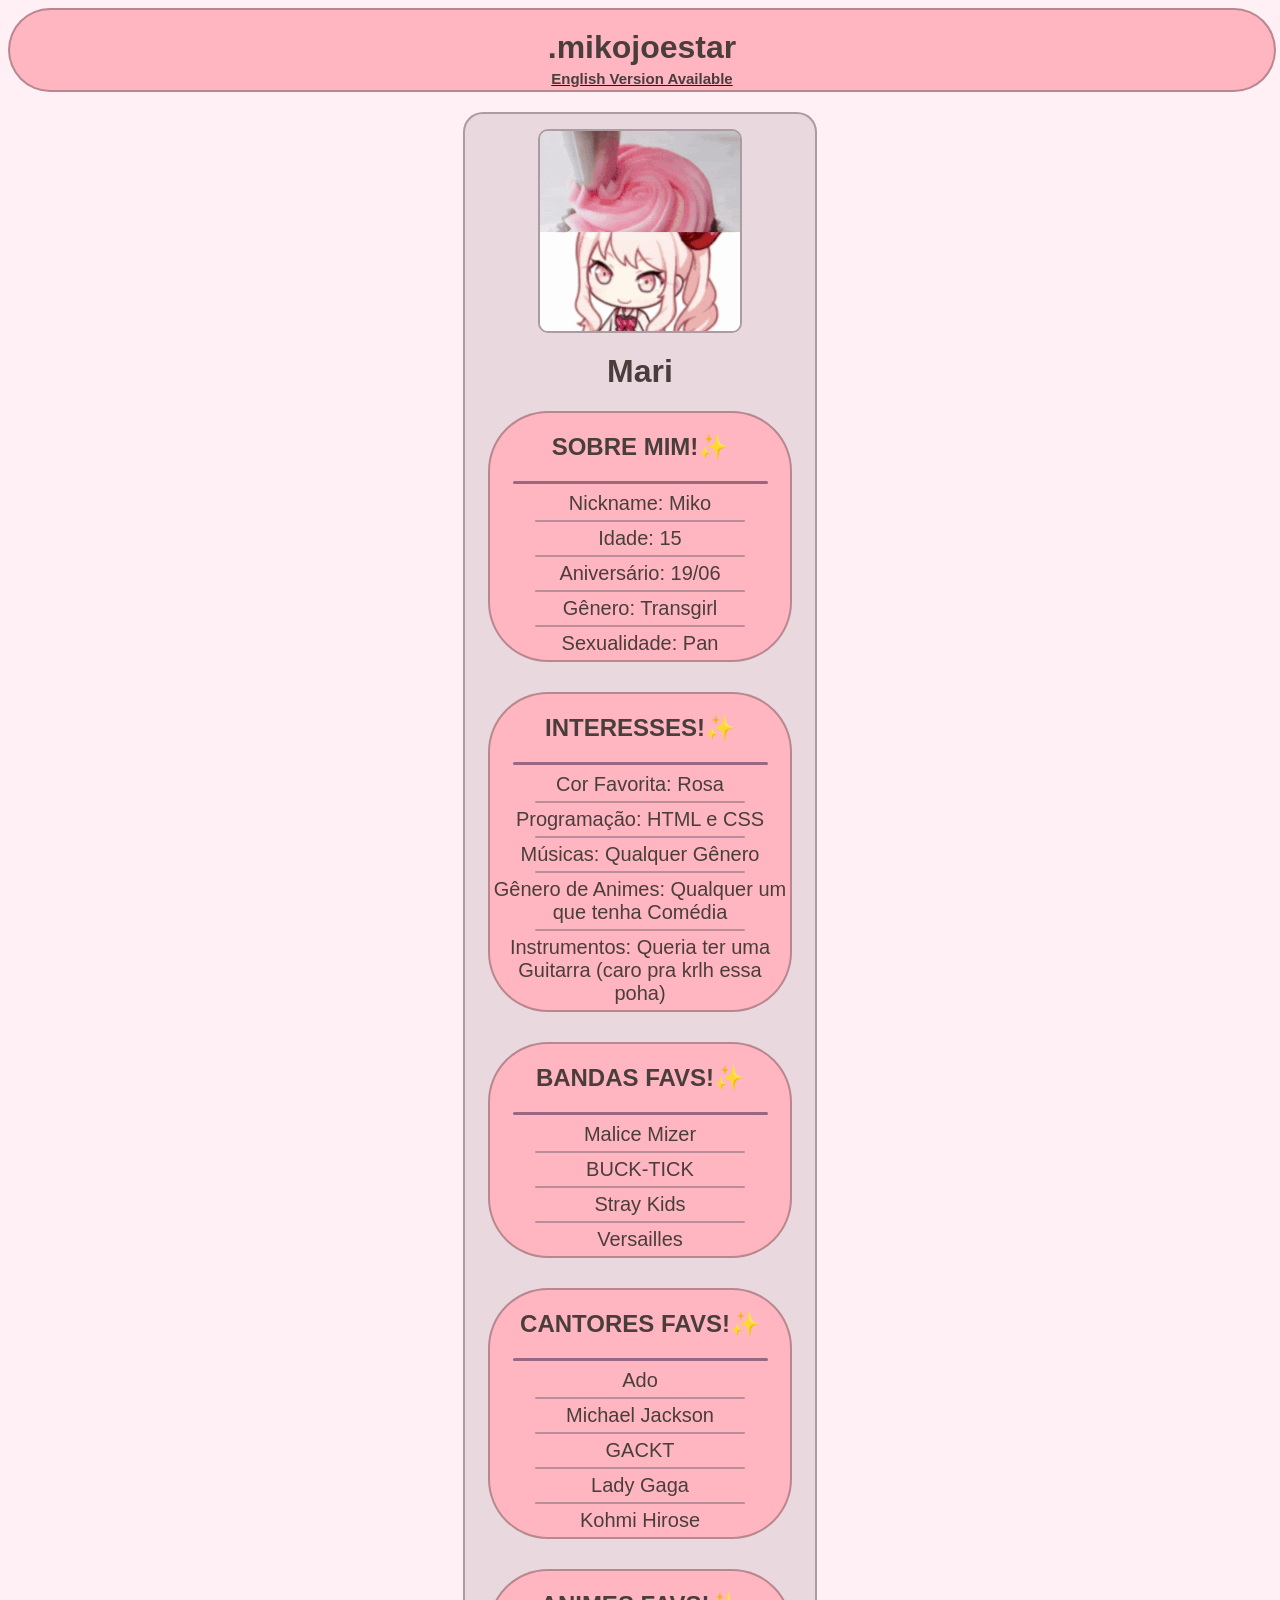
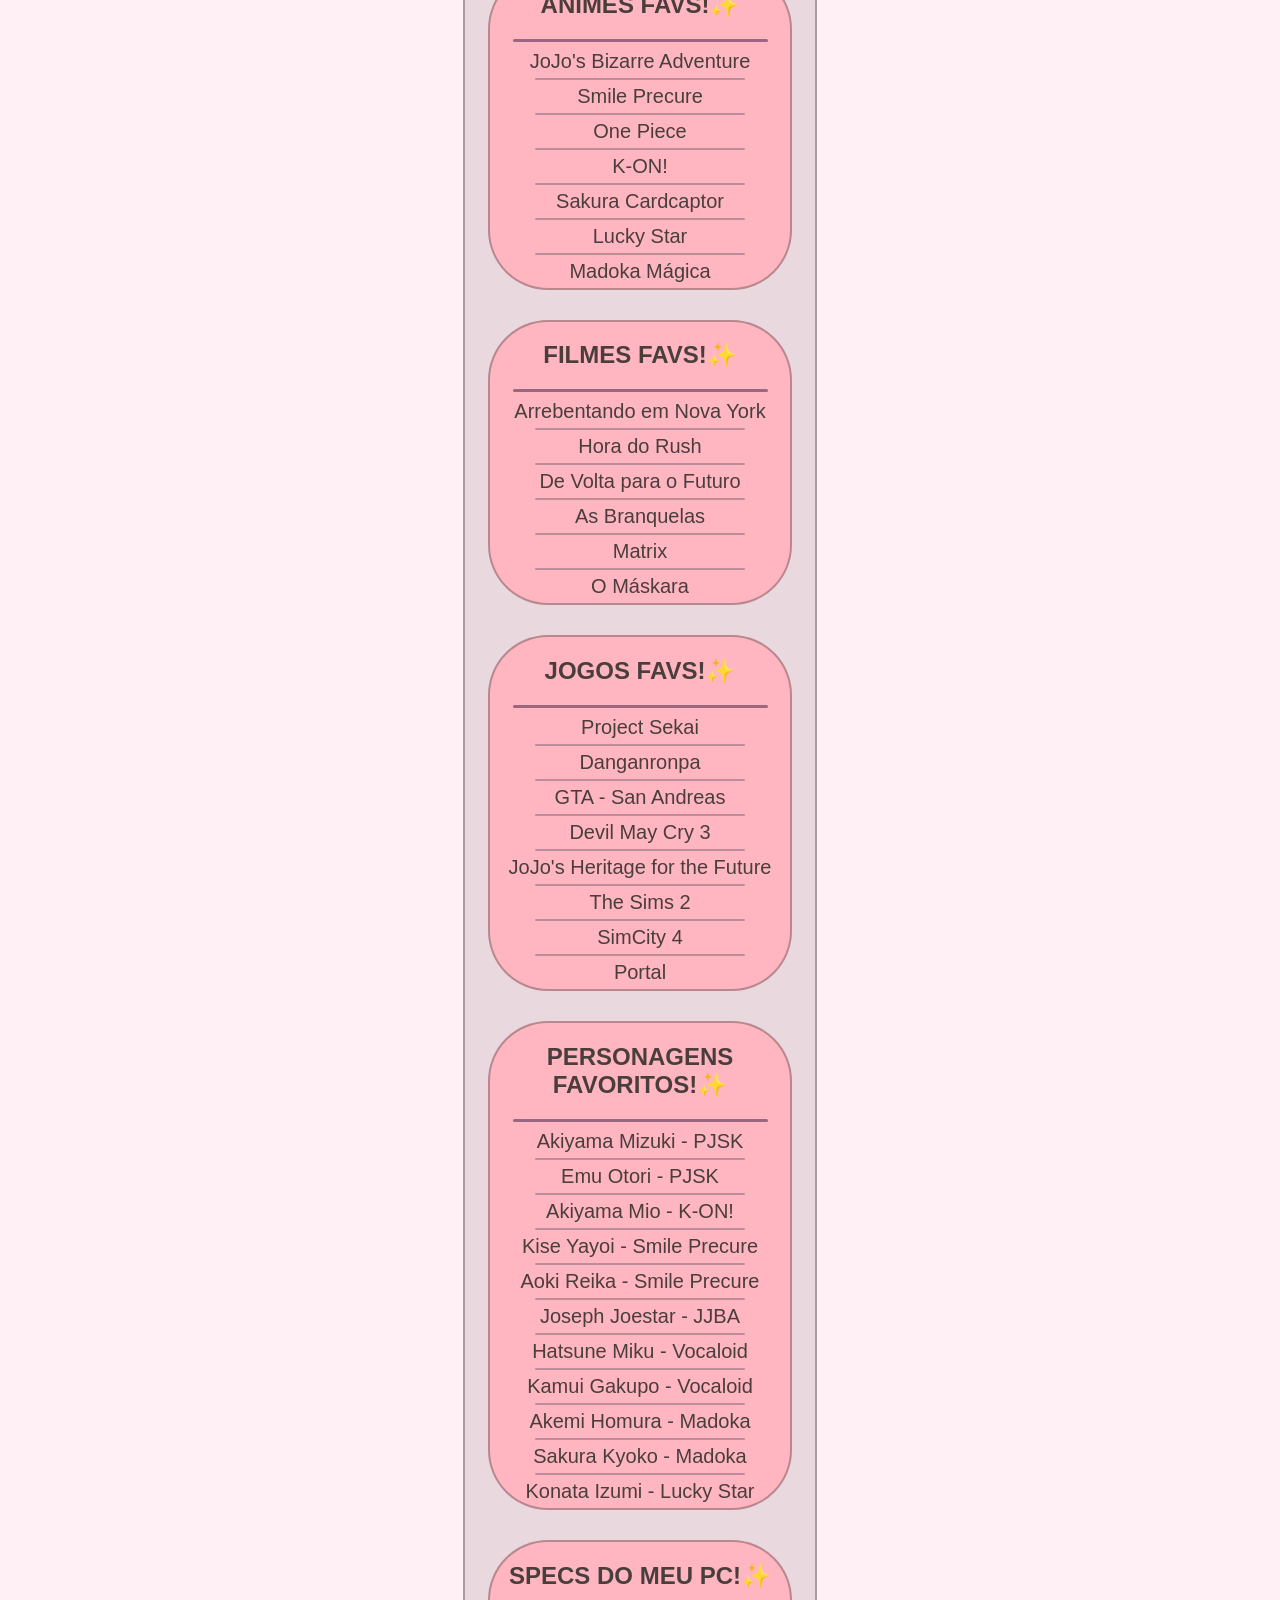
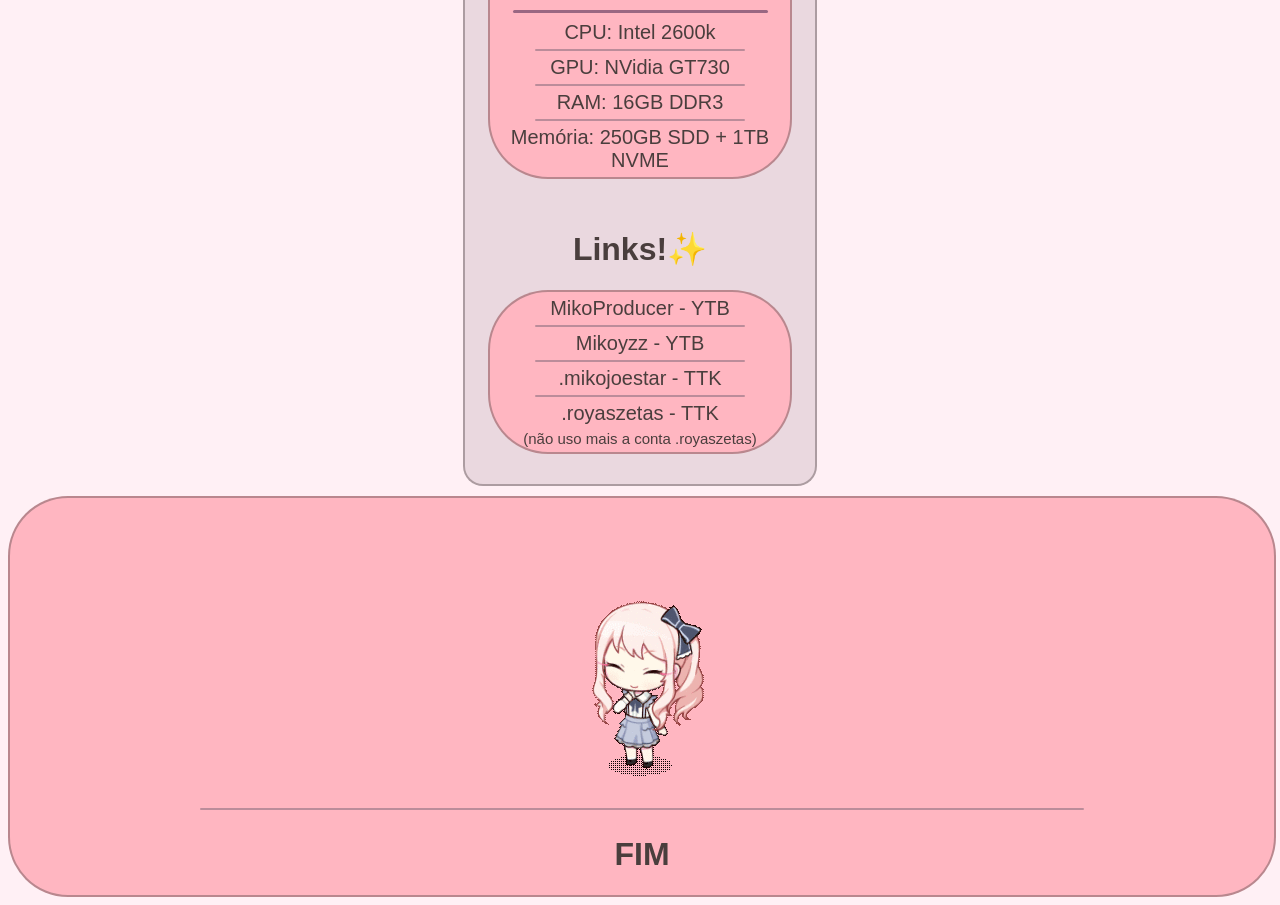
==== index.html @ e80f1f9c "Add files via upload" ====
<!DOCTYPE html>
<html lang="pt-BR">

<head>
    <meta charset="UTF-8">
    <meta name="viewport" content="width=device-width, initial-scale=1.0">
    <title>SOBRE MIM!!✨(≧▽≦)</title>
    <link rel="icon" type="png" href="Img/Favicon.png">
    <link rel="stylesheet" href="style.css">
    
</head>

<body>
    
    <div class="headest">
        <h1 style="margin-bottom: 1px;">.mikojoestar</h1>
       <a href="en.html" style="text-decoration: underline;"><p style="margin-top: 3px; font-size: 15px; font-weight: bold;" lang="en">English Version Available</p></a> 
        
    </div>

    <div class="container">
        <img class="mizuki" src="Img/mizuki-akiyama-cupcake.gif" alt="( •̀ ω •́ )✧">
        <H1 style="margin-top: 5PX;">Mari</H1>
        
        <div class="parts">
            <h2>SOBRE MIM!✨</h2>
            <hr>
            <p>Nickname: Miko</p>
            <hr class="trace">
            <p>Idade: <span id="contador-anos">0</span></p>
            <hr class="trace">
            <p>Aniversário: 19/06</p>
            <hr class="trace">
            <p>Gênero: Transgirl</p>
            <hr class="trace">
            <p>Sexualidade: Pan</p>
       </div>

        
        <div class="parts">
            <h2>INTERESSES!✨</h2>
            <hr>
            <p>Cor Favorita: Rosa</p>
            <hr class="trace">
            <p>Programação: HTML e CSS</p>
            <hr class="trace">
            <p>Músicas: Qualquer Gênero</p>
            <hr class="trace">
            <p>Gênero de Animes: Qualquer um que tenha Comédia</p>
            <hr class="trace">
            <p>Instrumentos: Queria ter uma Guitarra (caro pra krlh essa poha) </p>
        </div>

        
        <div class="parts">
            <h2>BANDAS FAVS!✨</h2>
            <hr>
            <p>Malice Mizer</p>
            <hr class="trace">
            <p>BUCK-TICK</p>
            <hr class="trace">
            <p>Stray Kids</p>
            <hr class="trace">
            <p>Versailles</p>
        </div>

        <div class="parts">
            <h2>CANTORES FAVS!✨</h2>
            <hr>
            <p>Ado</p>
            <hr class="trace">
            <p>Michael Jackson</p>
            <hr class="trace">
            <p>GACKT</p>
            <hr class="trace">
            <P>Lady Gaga</P>
            <hr class="trace">
            <p>Kohmi Hirose</p>
        </div>

        <div class="parts">
            <h2>ANIMES FAVS!✨</h2>
            <hr>
            <p>JoJo's Bizarre Adventure</p>
            <hr class="trace">
            <p>Smile Precure</p>
            <hr class="trace">
            <p>One Piece</p>
            <hr class="trace">
            <p>K-ON!</p>
            <hr class="trace">
            <p>Sakura Cardcaptor</p>
            <hr class="trace">
            <p>Lucky Star</p>
            <hr class="trace">
            <p>Madoka Mágica</p>
        </div>

        <div class="parts">
            <h2>FILMES FAVS!✨</h2>
            <hr>
            <p>Arrebentando em Nova York</p>
            <hr class="trace">
            <p>Hora do Rush</p>
            <hr class="trace">
            <p>De Volta para o Futuro</p>
            <hr class="trace">
            <p>As Branquelas</p>
            <hr class="trace">
            <p>Matrix</p>
            <hr class="trace">
            <p>O Máskara</p>
        </div>

        <div class="parts">
            <h2>JOGOS FAVS!✨</h2>
            <hr>
            <p>Project Sekai</p>
            <hr class="trace">
            <p>Danganronpa</p>
            <hr class="trace">
            <p>GTA - San Andreas</p>
            <hr class="trace">
            <p>Devil May Cry 3</p>
            <hr class="trace">
            <p>JoJo's Heritage for the Future</p>
            <hr class="trace">
            <p>The Sims 2</p>
            <hr class="trace">
            <p>SimCity 4</p>
            <hr class="trace">
            <P>Portal</P>
        </div>

        <div class="parts">
            <h2>PERSONAGENS FAVORITOS!✨</h2>
            <hr>
            <p>Akiyama Mizuki - PJSK</p>
            <hr class="trace">
            <p>Emu Otori - PJSK</p>
            <hr class="trace">
            <p>Akiyama Mio - K-ON!</p>
            <hr class="trace">
            <p>Kise Yayoi - Smile Precure</p>
            <hr class="trace">
            <p>Aoki Reika - Smile Precure</p>
            <hr class="trace">
            <p>Joseph Joestar - JJBA</p>
            <hr class="trace">
            <p>Hatsune Miku - Vocaloid</p>
            <hr class="trace">
            <p>Kamui Gakupo - Vocaloid</p>
            <hr class="trace">
            <p>Akemi Homura - Madoka</p>
            <hr class="trace">
            <p>Sakura Kyoko - Madoka</p>
            <hr class="trace">
            <p>Konata Izumi - Lucky Star</p>

        </div>

        <div class="parts">
            <h2>SPECS DO MEU PC!✨</h2>
            <hr>
            <p>CPU: Intel 2600k</p>
            <hr class="trace">
            <p>GPU: NVidia GT730</p>
            <hr class="trace">
            <p>RAM: 16GB DDR3</p>
            <hr class="trace">
            <p>Memória: 250GB SDD + 1TB NVME</p>
        </div>

       <H1>Links!✨</H1>
        <div class="parts">
            <a href="https://www.youtube.com/@MikoProducer"><p> MikoProducer - YTB</p></a>
            <HR class="trace">
                <a href="https://www.youtube.com/@Mikoyzz"><p> Mikoyzz - YTB</p></a>
                <hr class="trace">
            <a href="https://www.tiktok.com/@.mikojoestar"><p> .mikojoestar - TTK</p></a>
            <hr class="trace">
            <a href="https://www.tiktok.com/@.royaszetas"><p> .royaszetas - TTK</p></a>
            <p style="font-size: 15px;" >(não uso mais a conta .royaszetas)</p>
       </div>

    </div>
    <div class="headest" style="margin-top: 10px; height: auto;">
        <img class="mizuki" src="Img/pjsk.gif" alt="( •̀ ω •́ )✧" style="border: 0px;">
        <hr class="trace">
        <h1>FIM</h1>
    </div>


   
    
<script src="script.js"></script>
</body>
</html>
---- style.css ----
h1{
    font-family: Arial, Helvetica, sans-serif;
    text-align: center;
    color: #4A3E3D;
}

h2 {
    font-family: Arial, Helvetica, sans-serif;
    text-align: center;
    color: #4A3E3D;
}

P {
    font-family: Arial, Helvetica, sans-serif;
    text-align: center;
    color: #4A3E3D;
    font-size: 20px;
    margin-top: 5px;
    margin-bottom: 5px;
}

/* DIVS AQUI */
    .container {
     display: flex;
     flex-direction: column;
     align-items: center; /* Centraliza na horizontal */
     height: auto;           /* Ocupa 100% da altura da tela */
     background-color: #866c782c;
     width: 350px;
     margin-top: 20px;
     border-radius: 20px;
     margin-left: auto;
     margin-right: auto;
     border: 2px solid #4a3e3d62;
    }

    .headest {
        background-color: #FFB6C1;
        border-radius: 60px;
        width: 100%;
        height: 80px;
        display: flex;
        align-items: center;
        justify-content: center;
        flex-direction: column;
        border: 2px solid #4a3e3d62;
    }

    .parts {
        background-color: #FFB6C1;
        border-radius: 60px;
        width: 300px;
        margin-bottom: 30px;
        border: 2px solid #4a3e3d62;

    }

body {
    background-color: #FFF0F5;
}

hr {
    width: 85%;
    border: none;
    height: 3px;
    background-color: #996782;
    border-radius: 15px;
}

ul {
    font-family: Arial, Helvetica, sans-serif;
    font-size: 20px;
    color: #4A3E3D;
}

table {
    width: 80%;
    border-collapse: separate; /* Une as bordas das células */
    justify-items: center;
    margin-left: auto;
    margin-right: auto;
    margin-bottom: 15px;
    
  }
  
  th, td {
    border: 1px solid #ddd;
    padding: 8px 12px;
    text-align: left;
    background-color:#c9909894; 
    border-top-left-radius: 20%;
    border-top-right-radius: 20%;
    border-bottom-left-radius: 20%;
    border-bottom-right-radius: 20%;
  }
  
  th {
    color: #333;
  }

  .mizuki {
    margin-top: 15px;
    margin-bottom: 15px;
    border-radius: 10px;
    border: 2px solid #4a3e3d62;
  }

  .trace {
    width: 70%;
    border: none;
    height: 2px;
    background-color: #9274849f;
    border-radius: 15px;
    margin-top: 5px;
    margin-bottom: 5px;
  }

  a {
    text-decoration: none;
     cursor: pointer;
  }
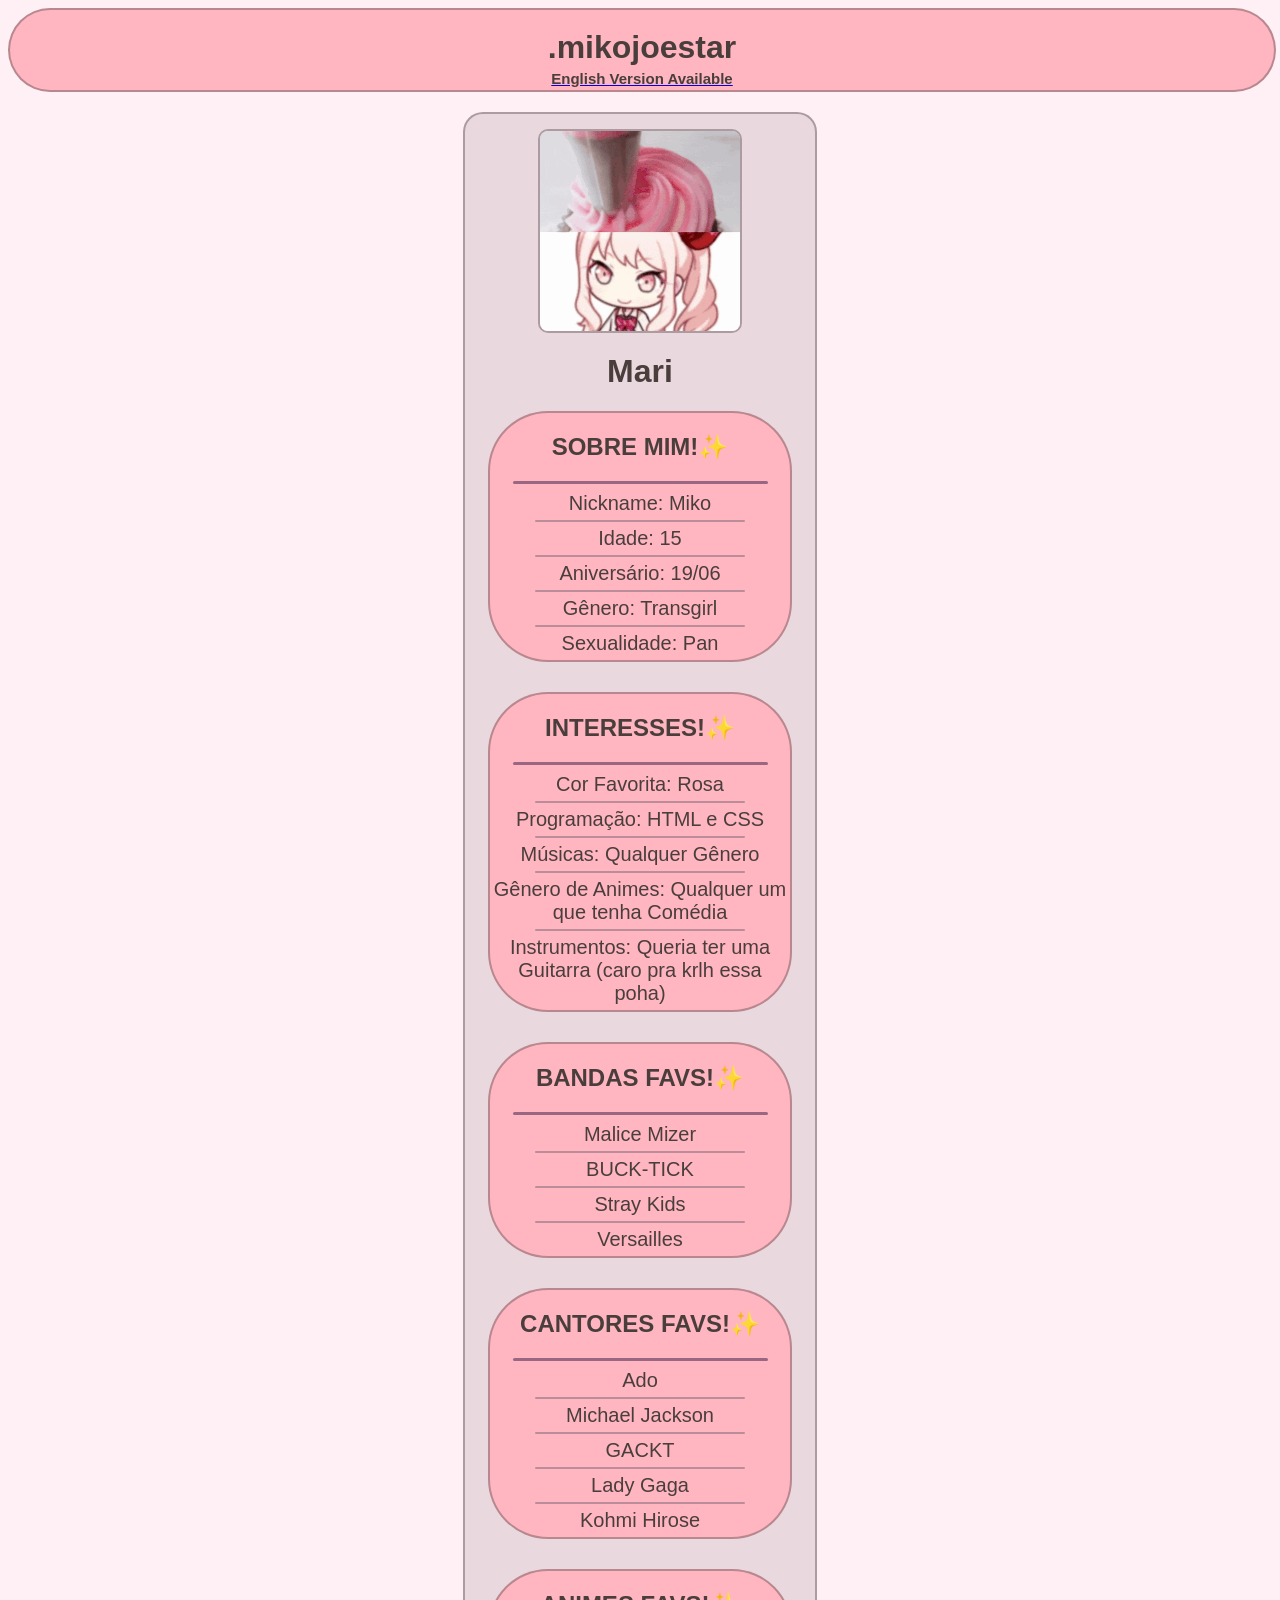
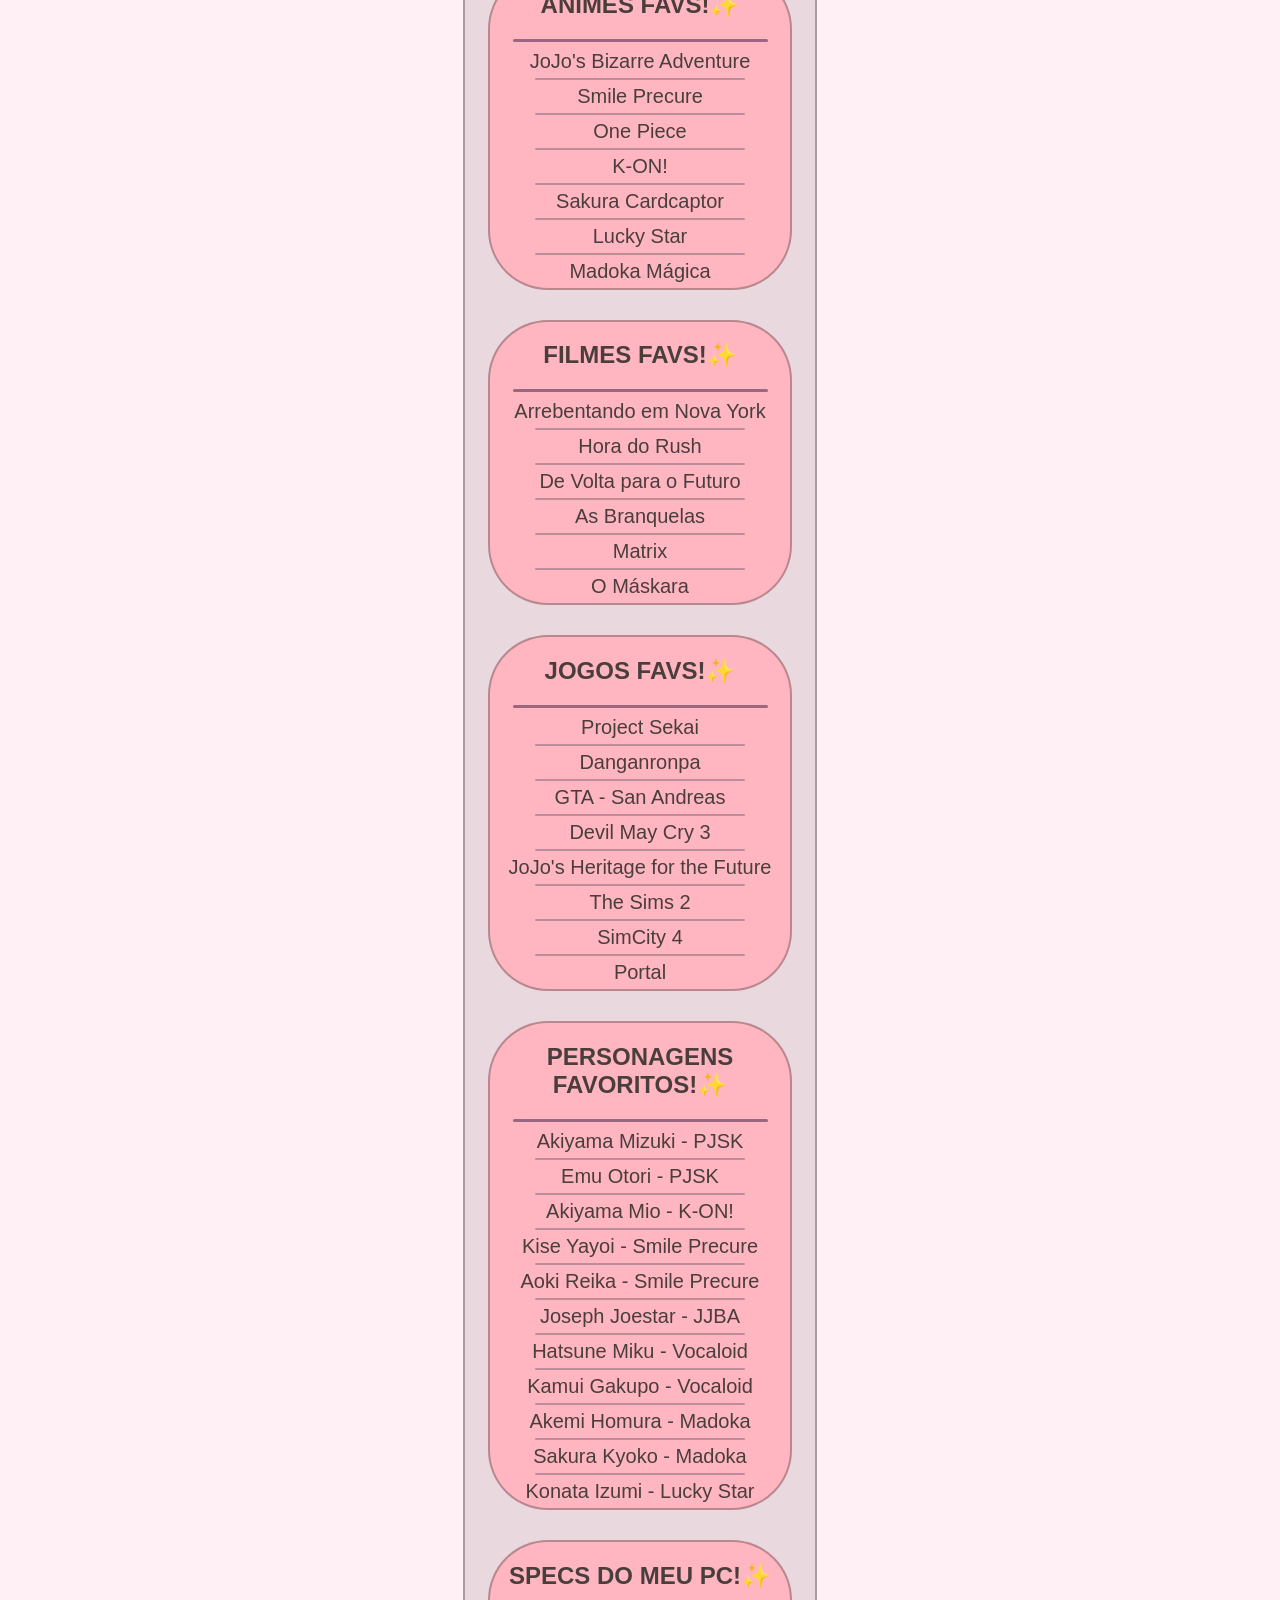
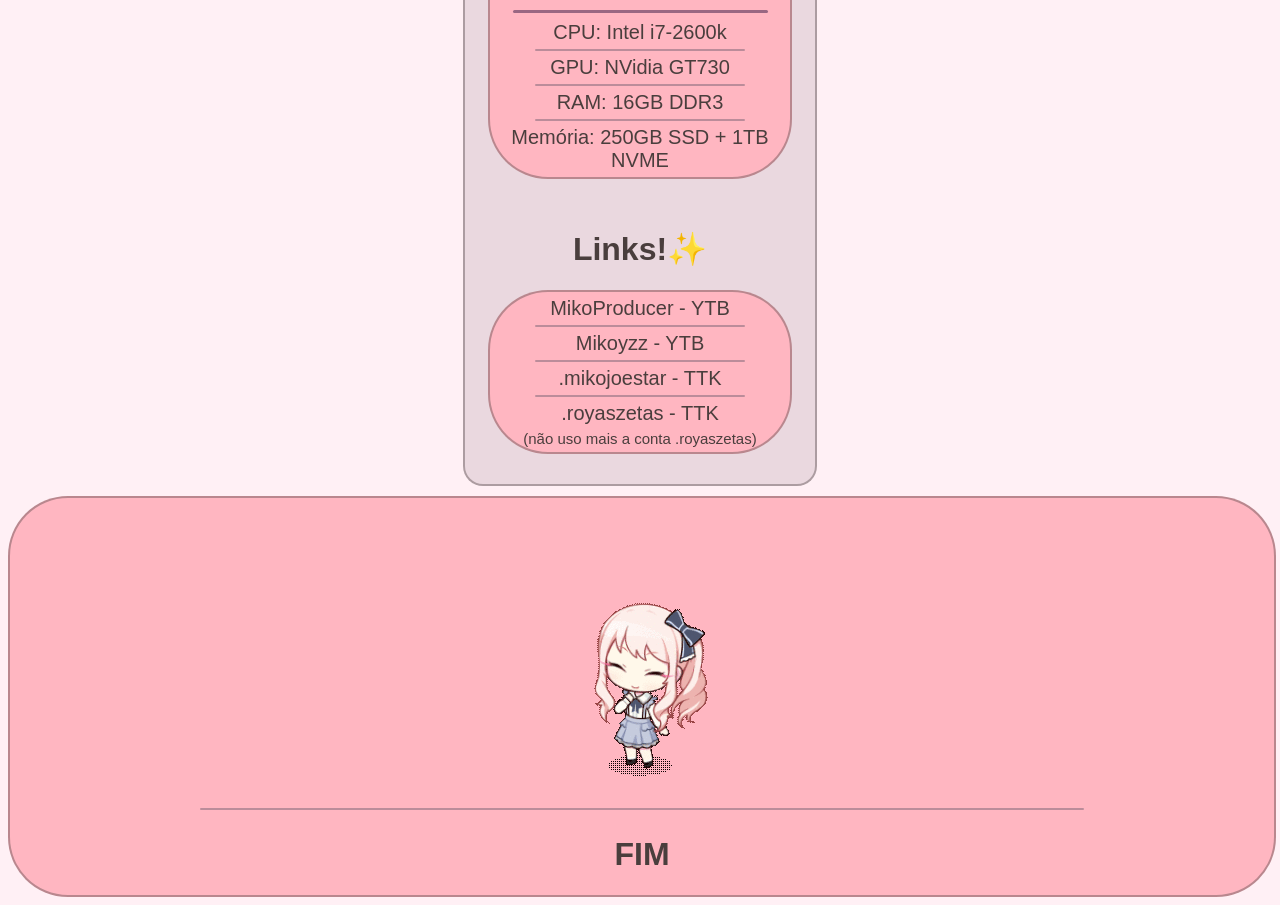
==== commit 56650381: "Update index.html" ====
--- a/index.html
+++ b/index.html
@@ -162,13 +162,13 @@
         <div class="parts">
             <h2>SPECS DO MEU PC!✨</h2>
             <hr>
-            <p>CPU: Intel 2600k</p>
+            <p>CPU: Intel i7-2600k</p>
             <hr class="trace">
             <p>GPU: NVidia GT730</p>
             <hr class="trace">
             <p>RAM: 16GB DDR3</p>
             <hr class="trace">
-            <p>Memória: 250GB SDD + 1TB NVME</p>
+            <p>Memória: 250GB SSD + 1TB NVME</p>
         </div>
 
        <H1>Links!✨</H1>
@@ -195,4 +195,4 @@
     
 <script src="script.js"></script>
 </body>
-</html>+</html>
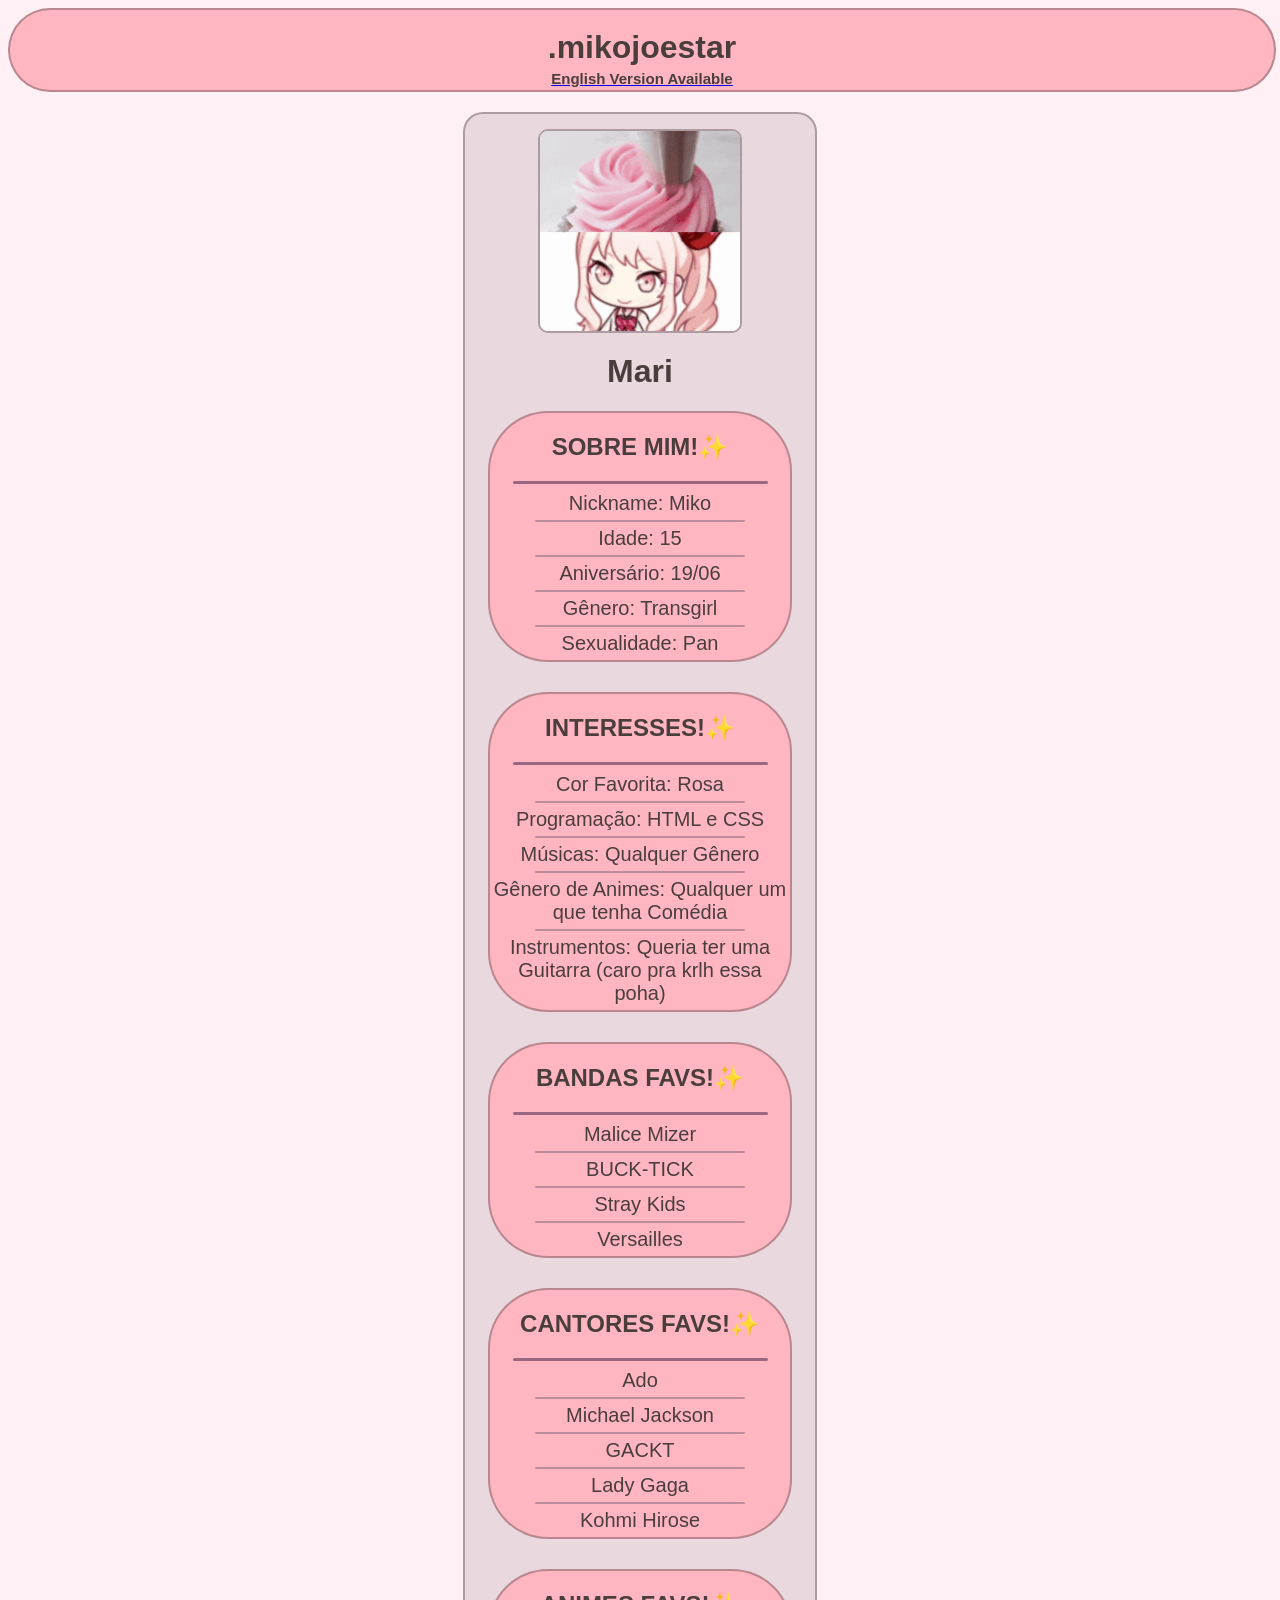
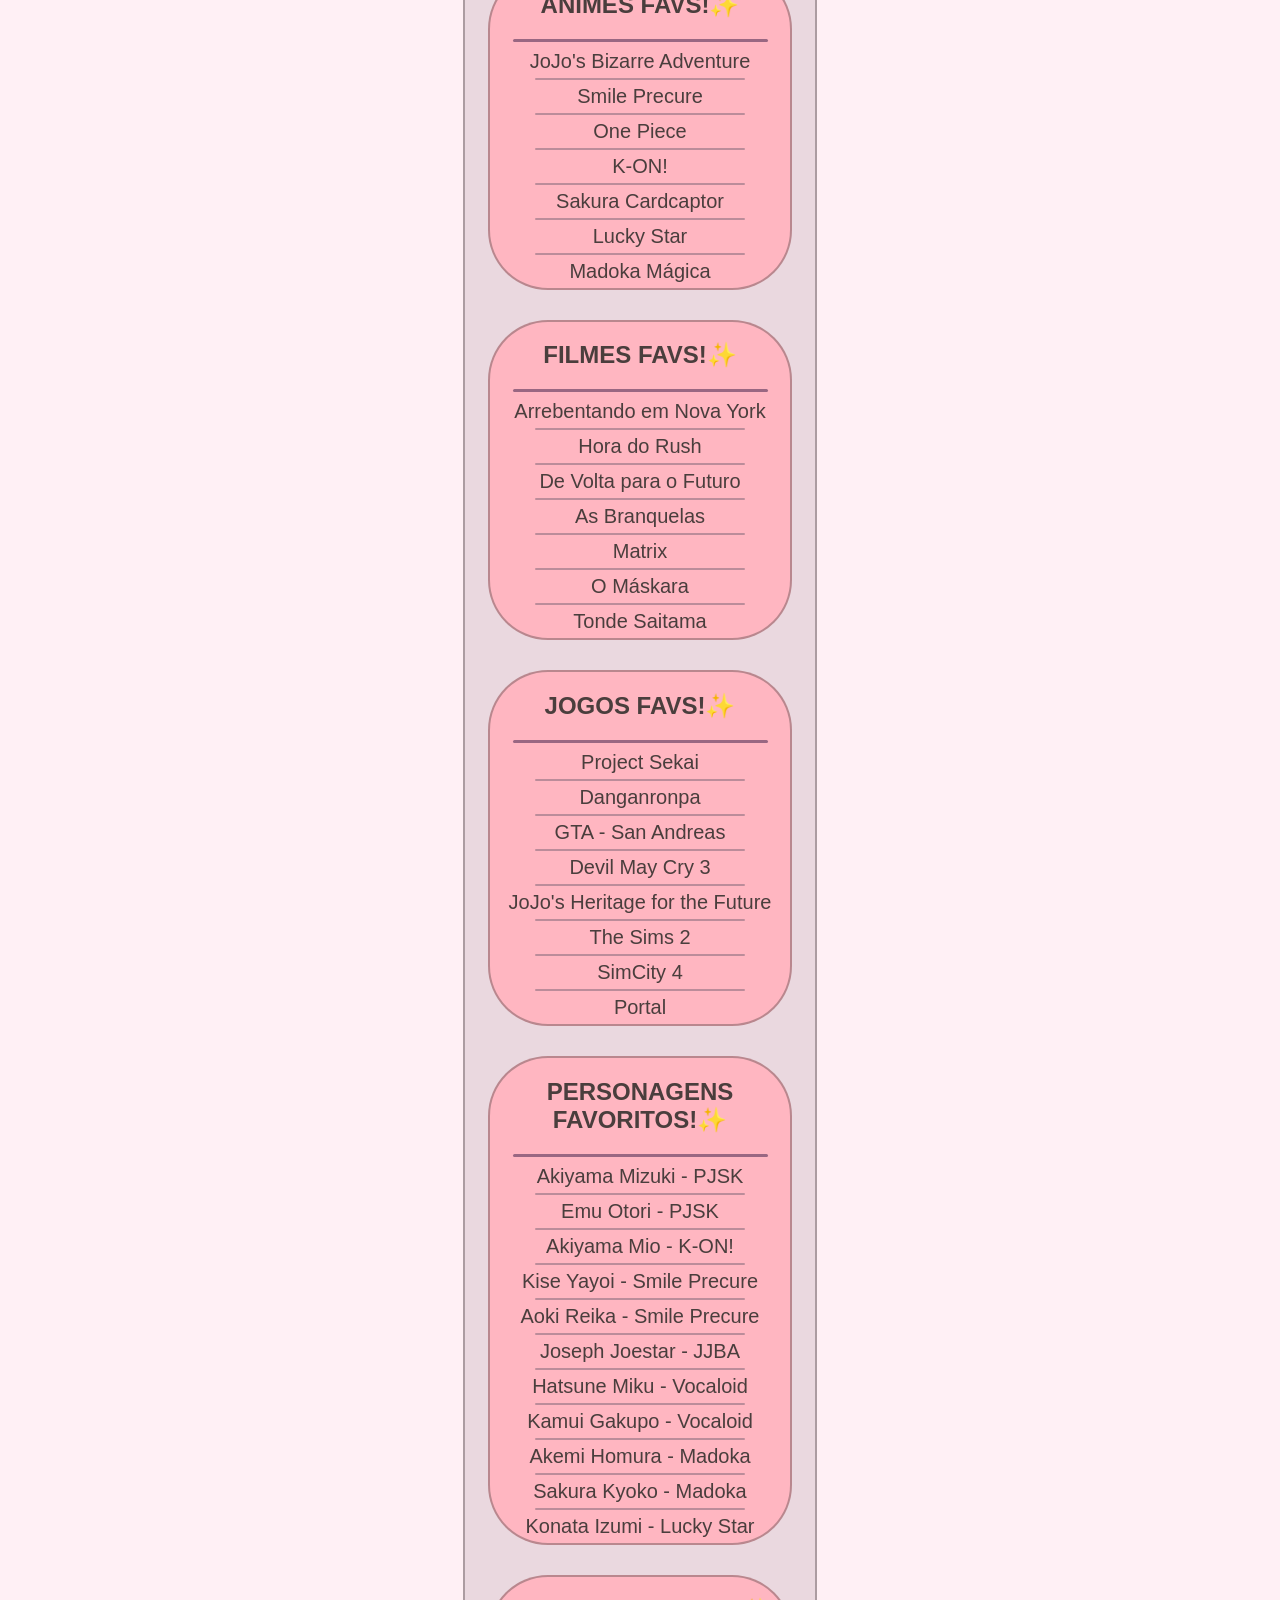
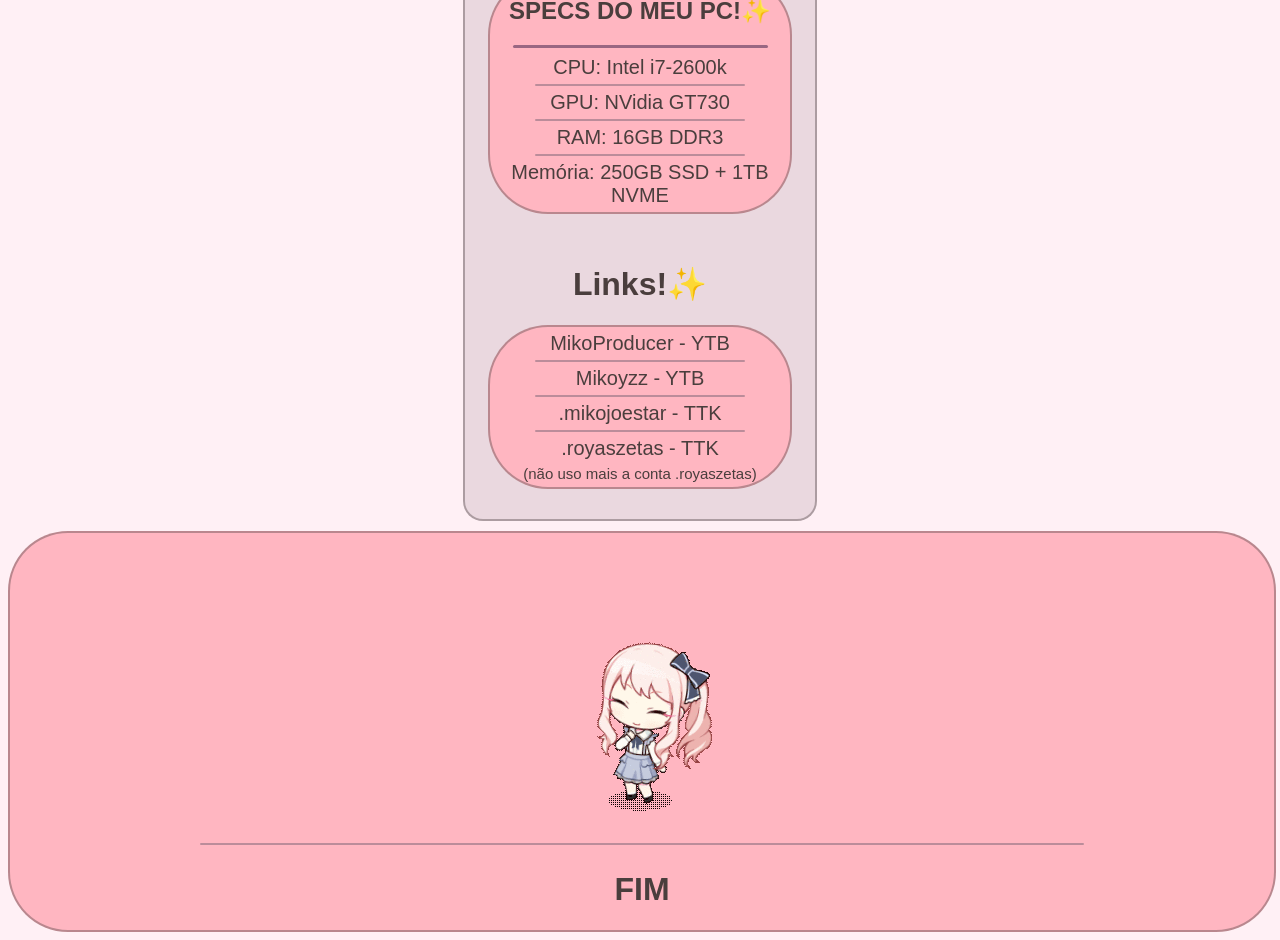
==== commit 025d6c71: "Fix HTML formatting and add missing content" ====
--- a/index.html
+++ b/index.html
@@ -110,6 +110,8 @@
             <p>Matrix</p>
             <hr class="trace">
             <p>O Máskara</p>
+            <hr class="trace">
+            <p>Tonde Saitama</p>
         </div>
 
         <div class="parts">
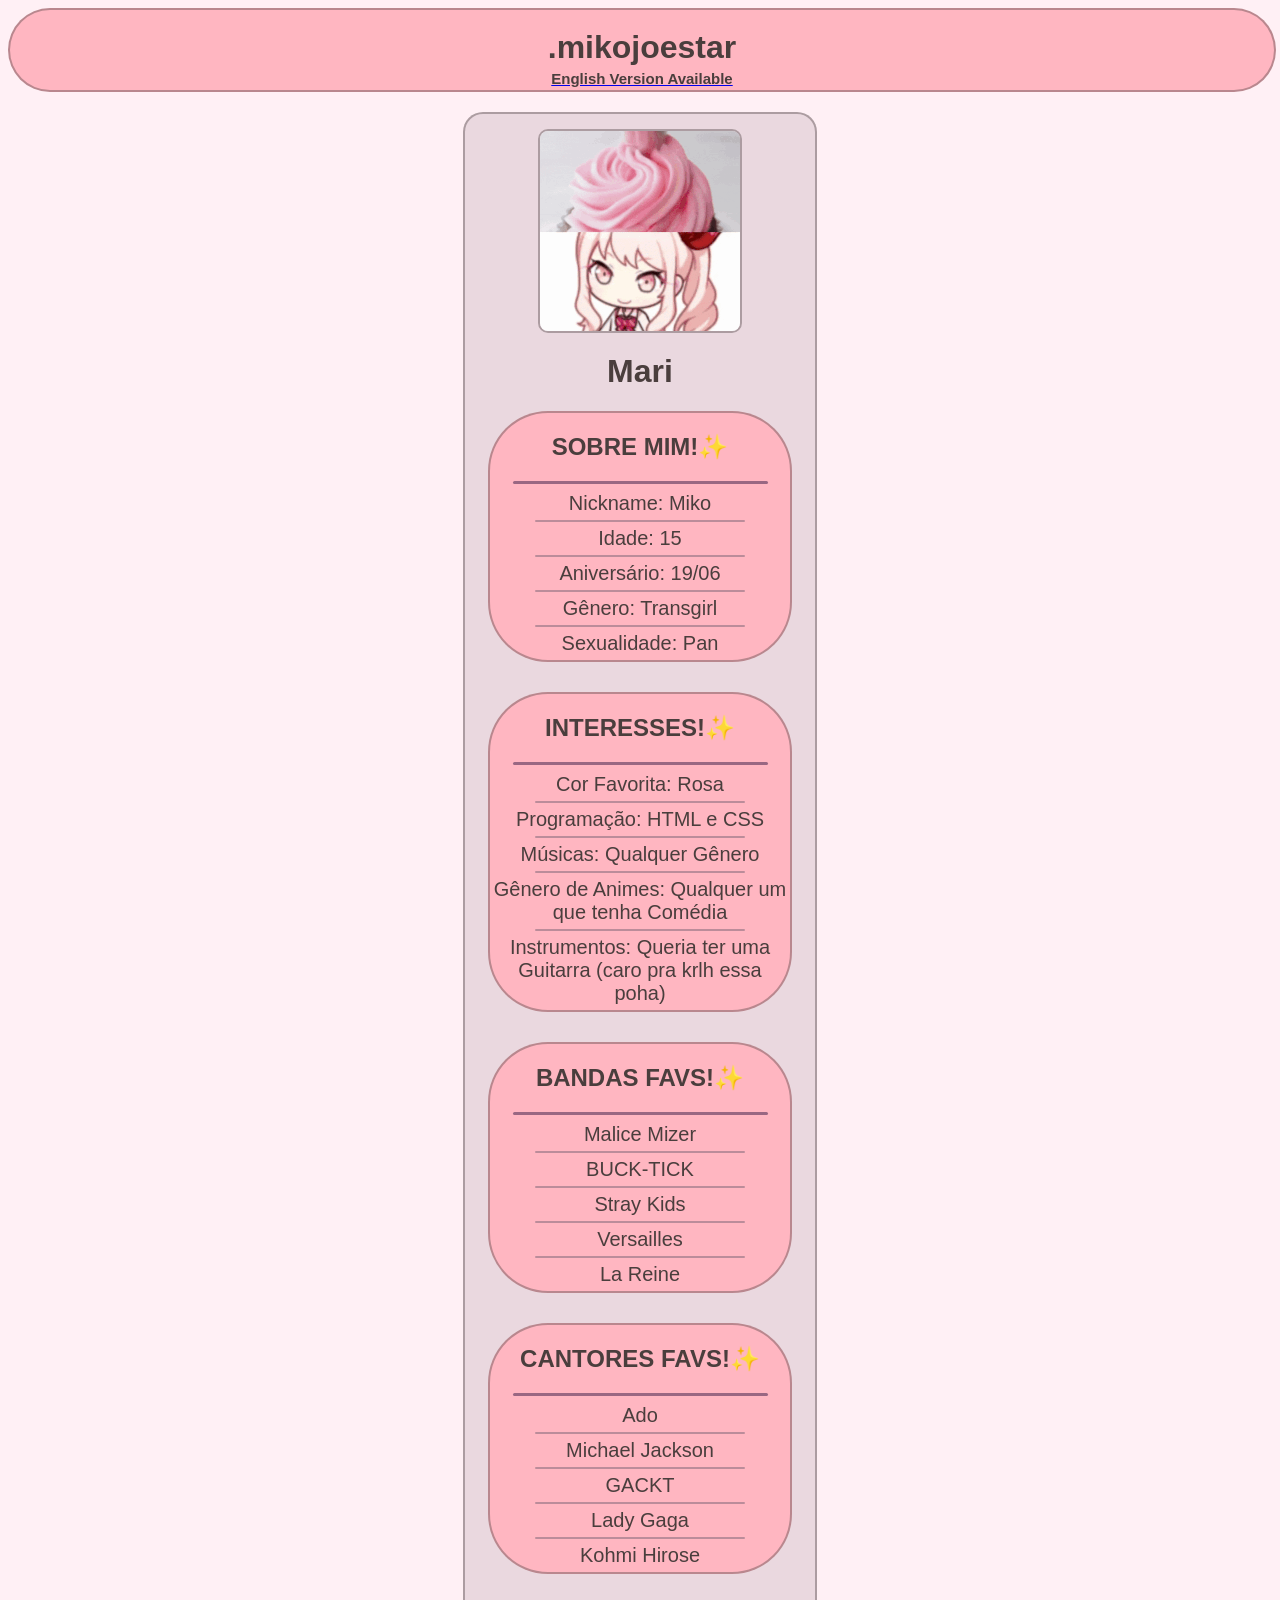
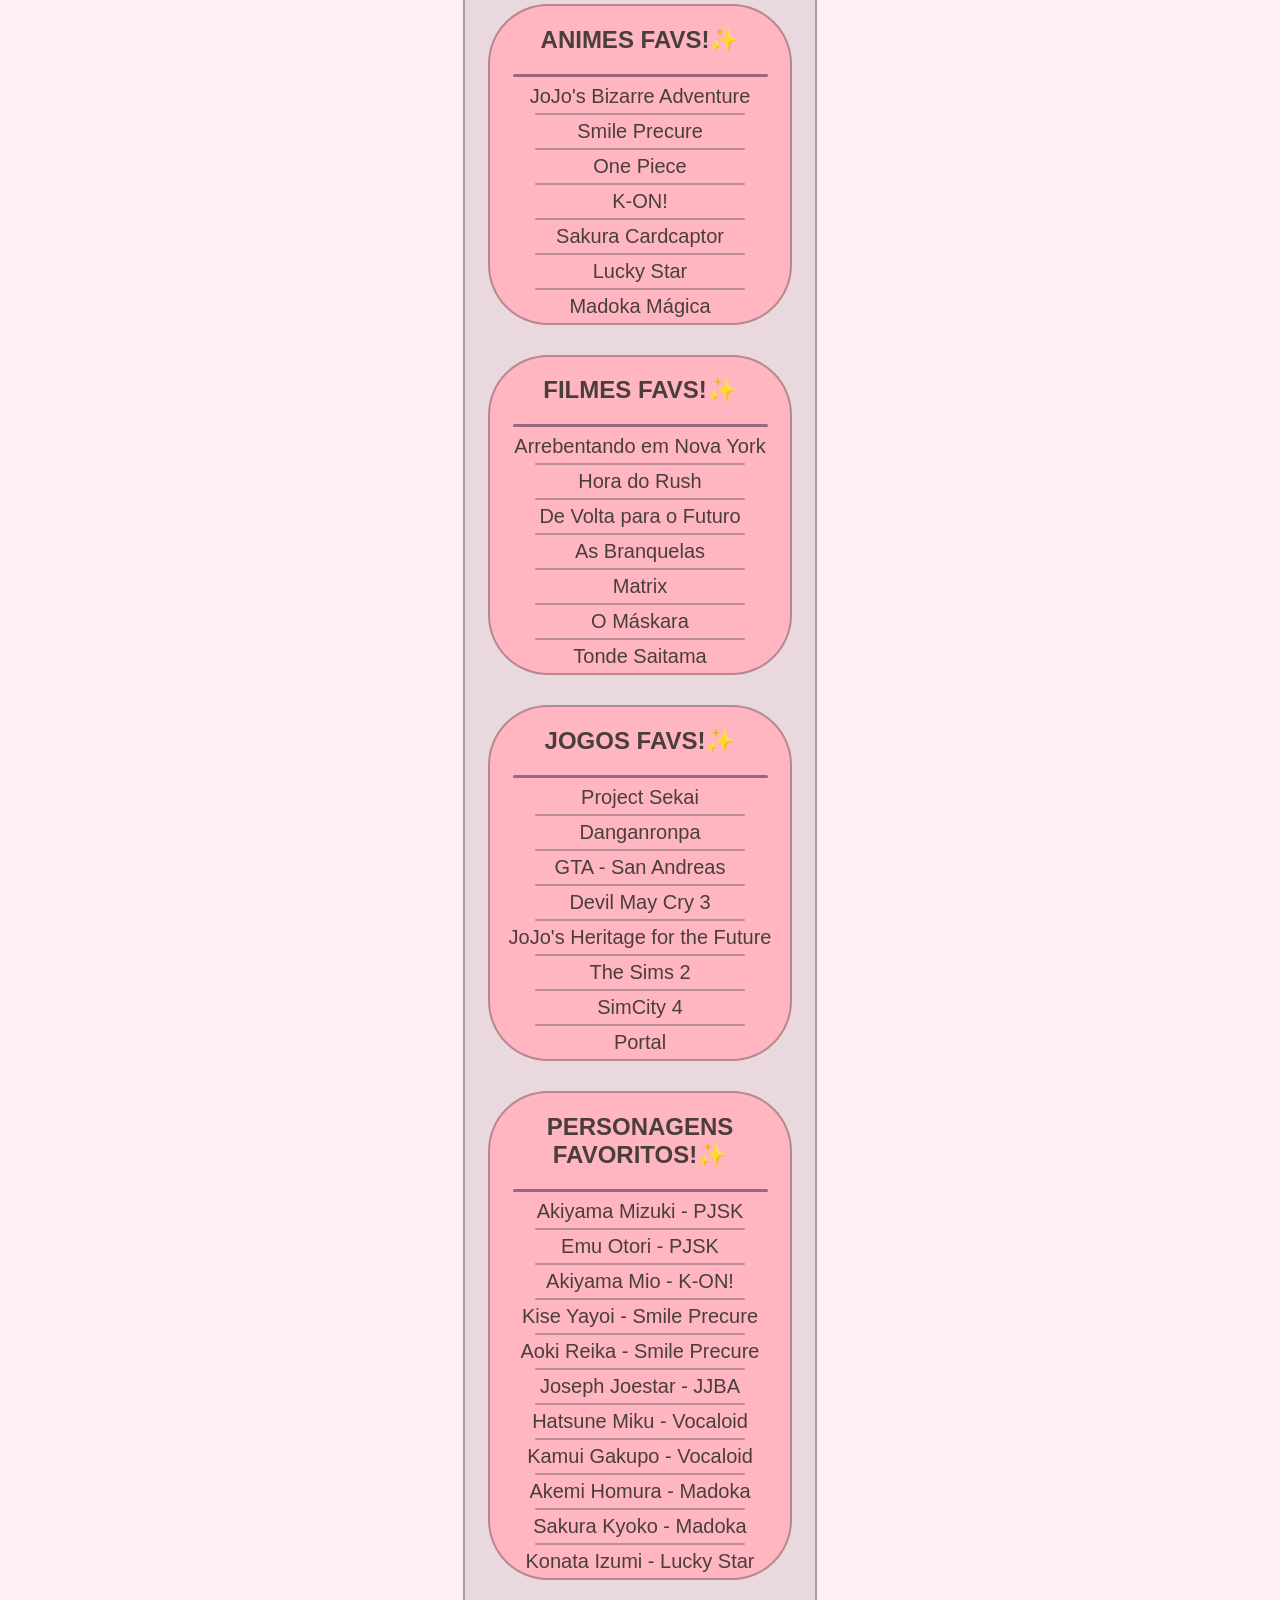
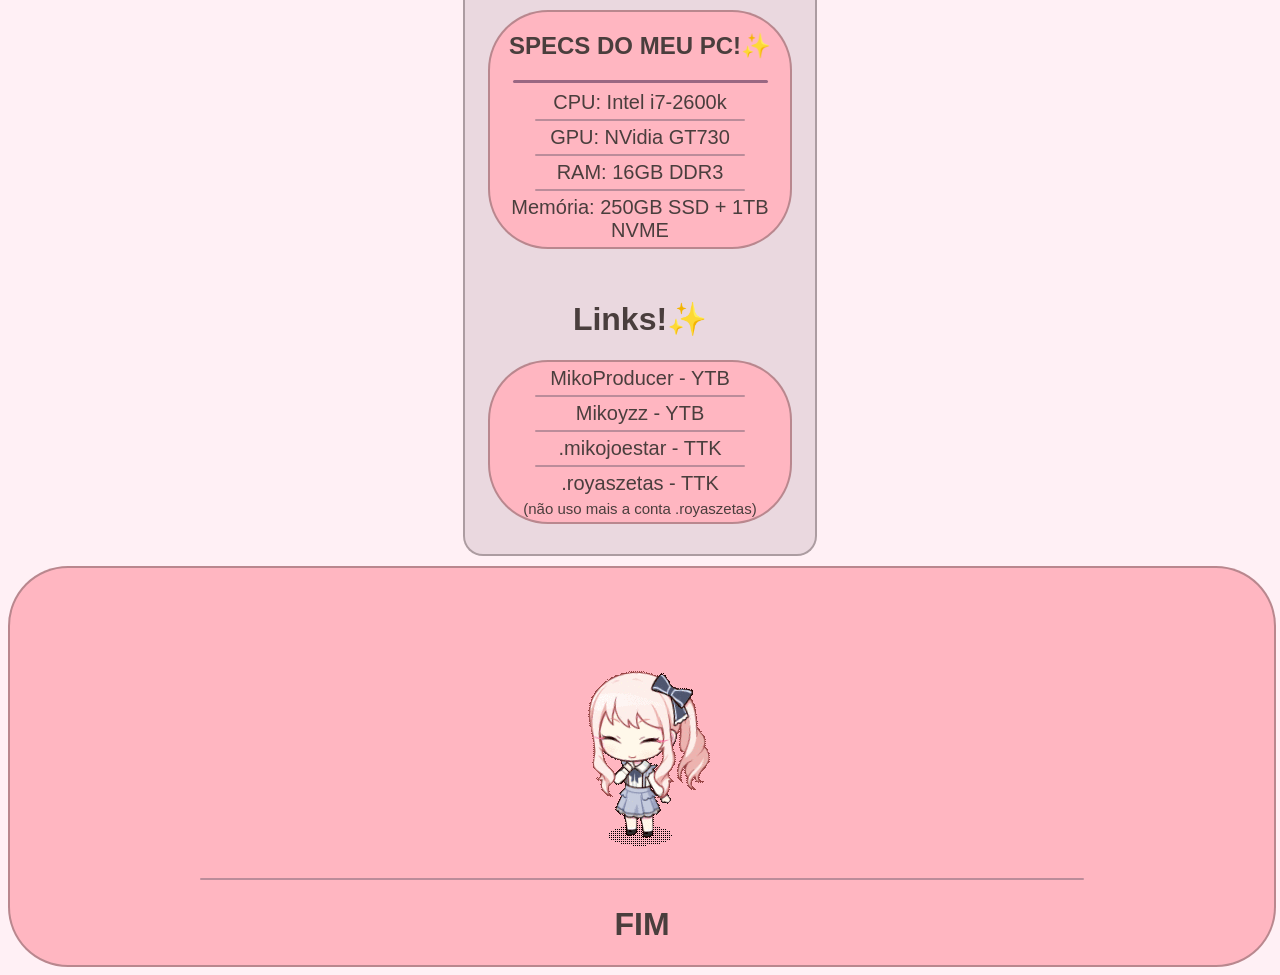
==== commit e1136c5b: "Fix HTML structure and formatting" ====
--- a/index.html
+++ b/index.html
@@ -62,6 +62,8 @@
             <p>Stray Kids</p>
             <hr class="trace">
             <p>Versailles</p>
+            <hr class="trace">
+            <p>La Reine</p>
         </div>
 
         <div class="parts">
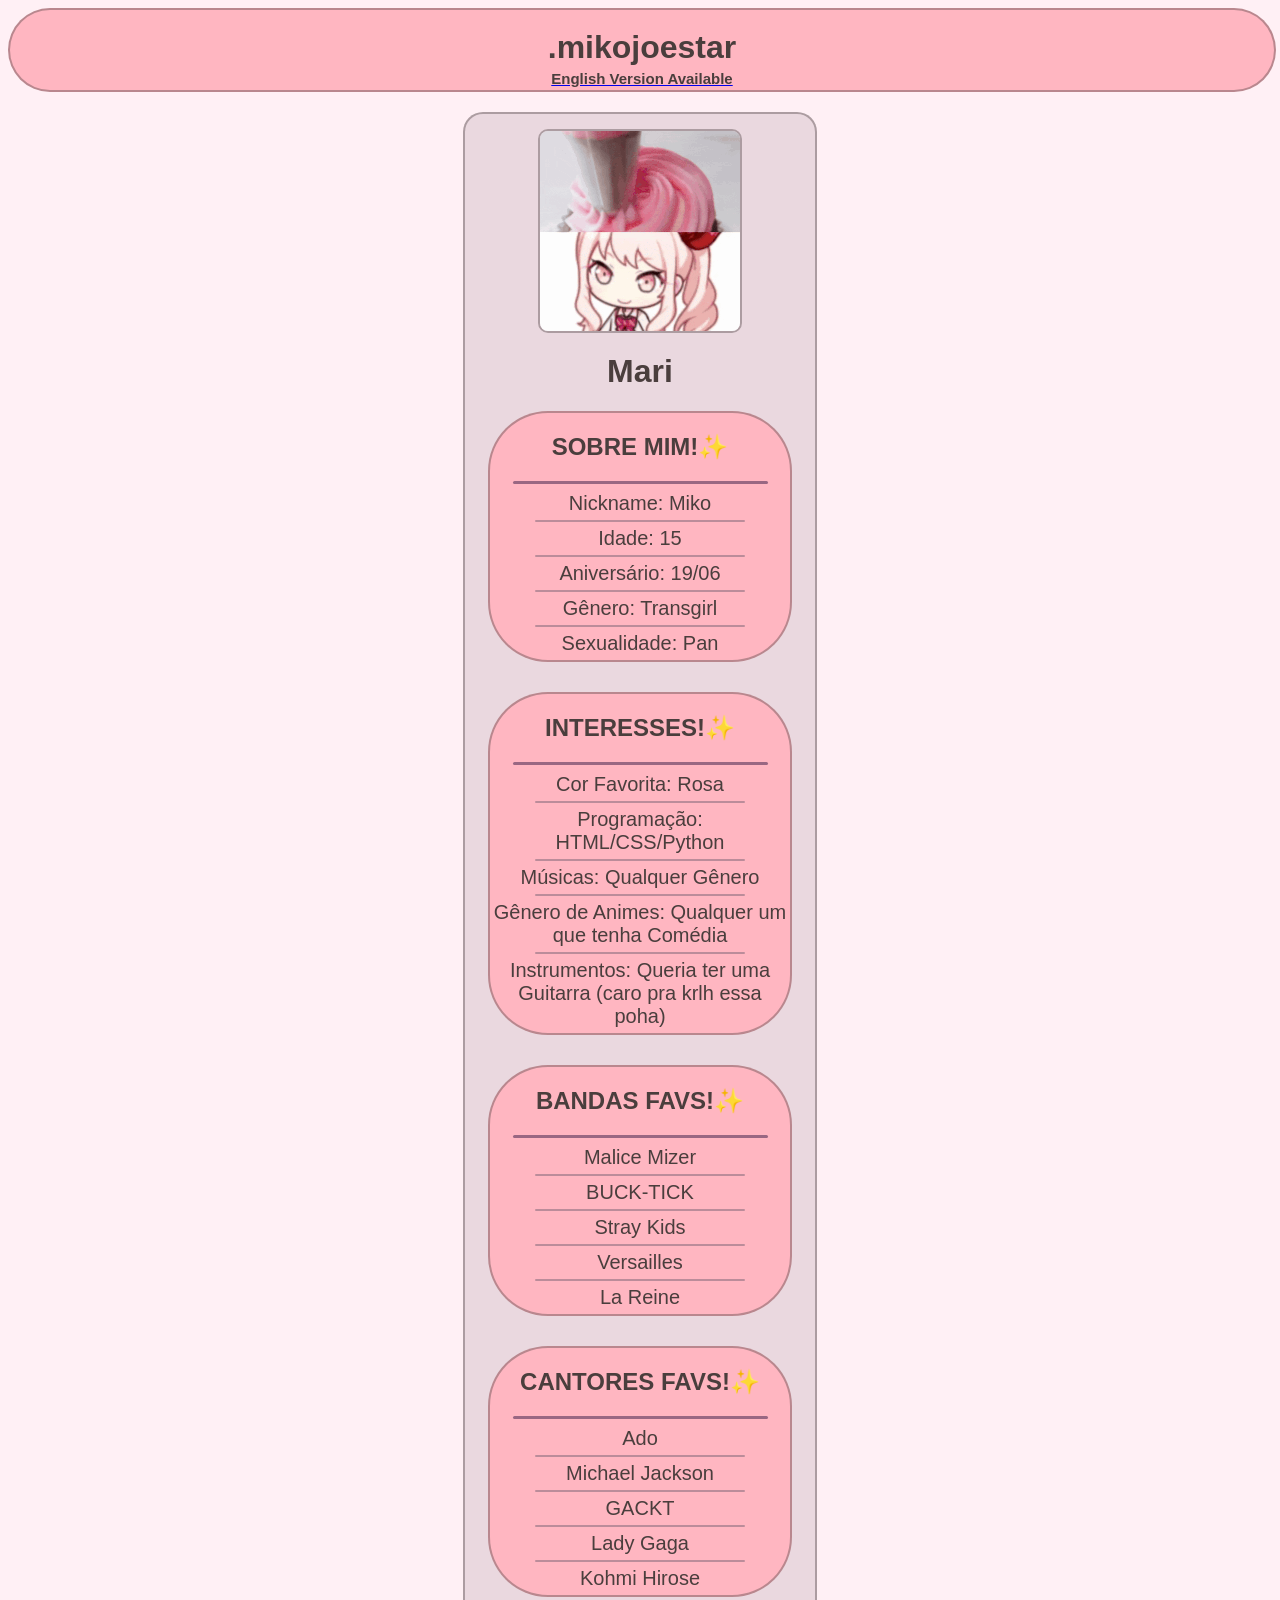
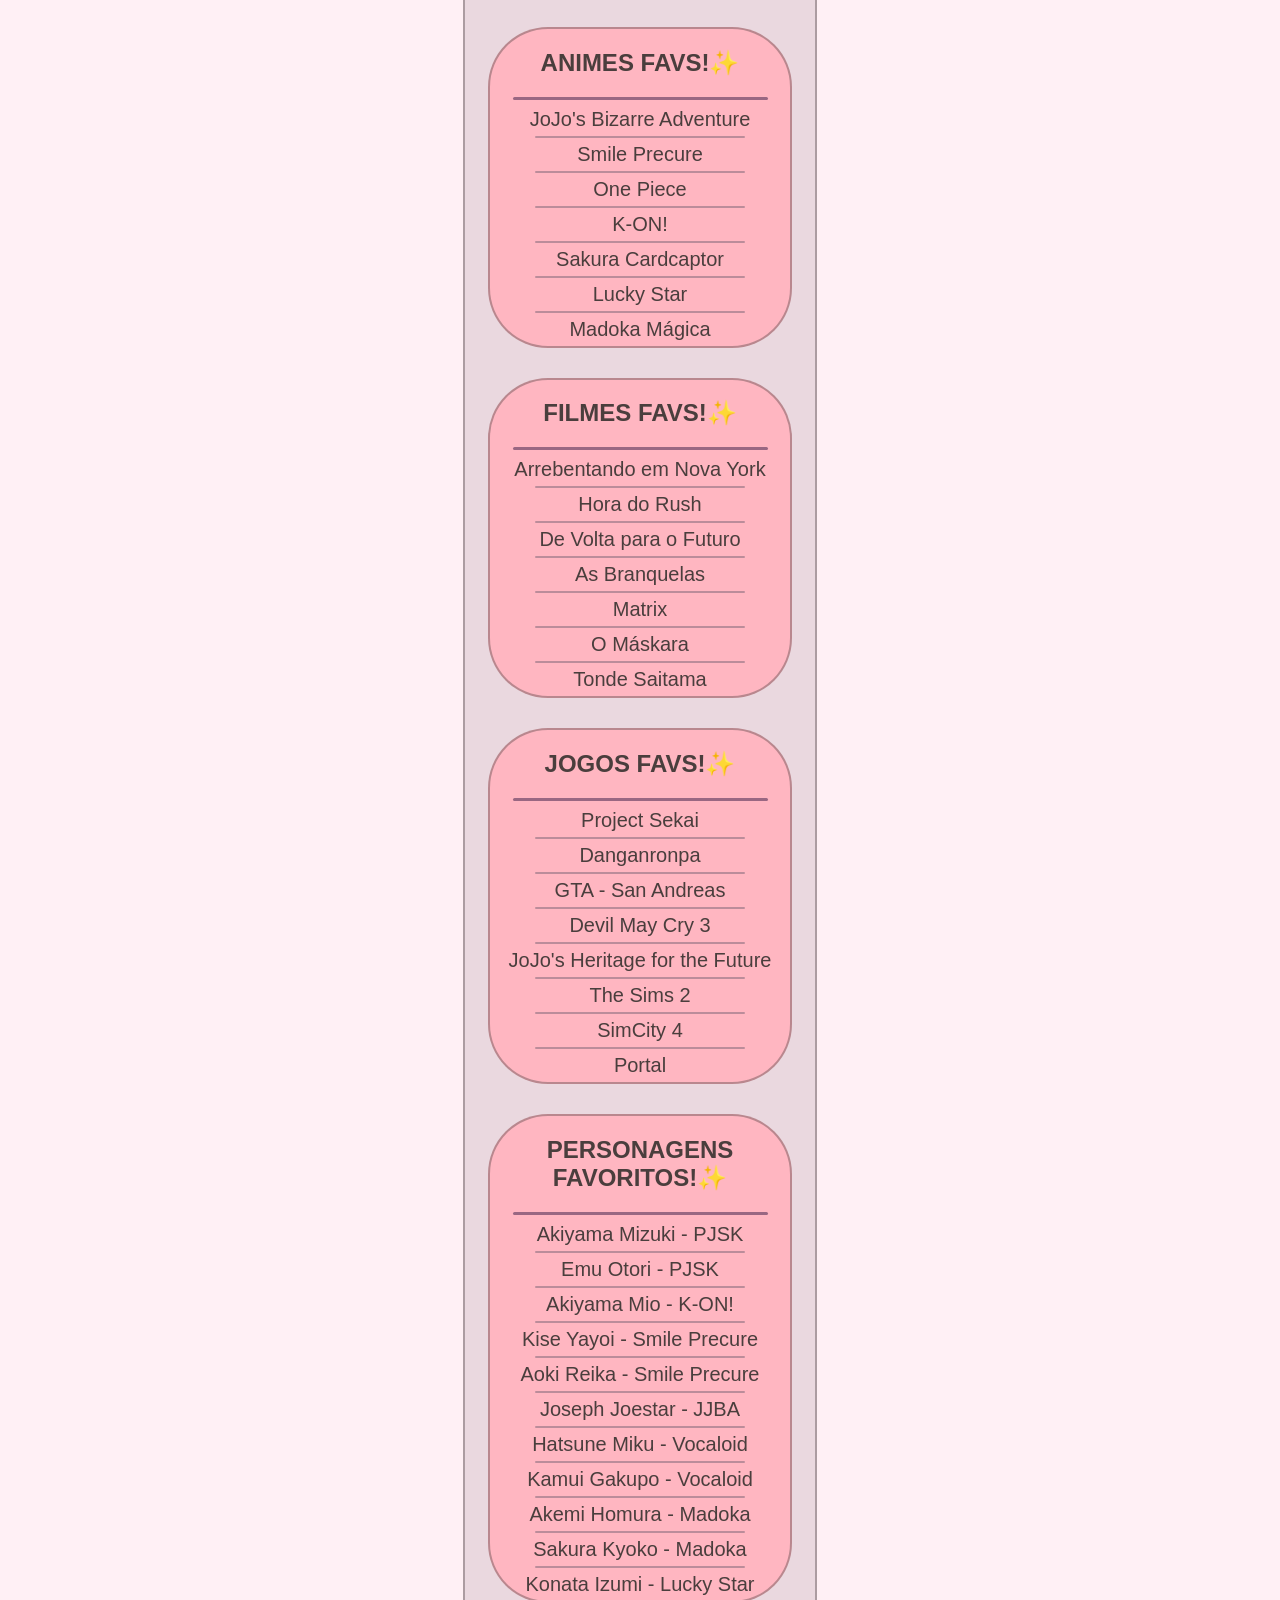
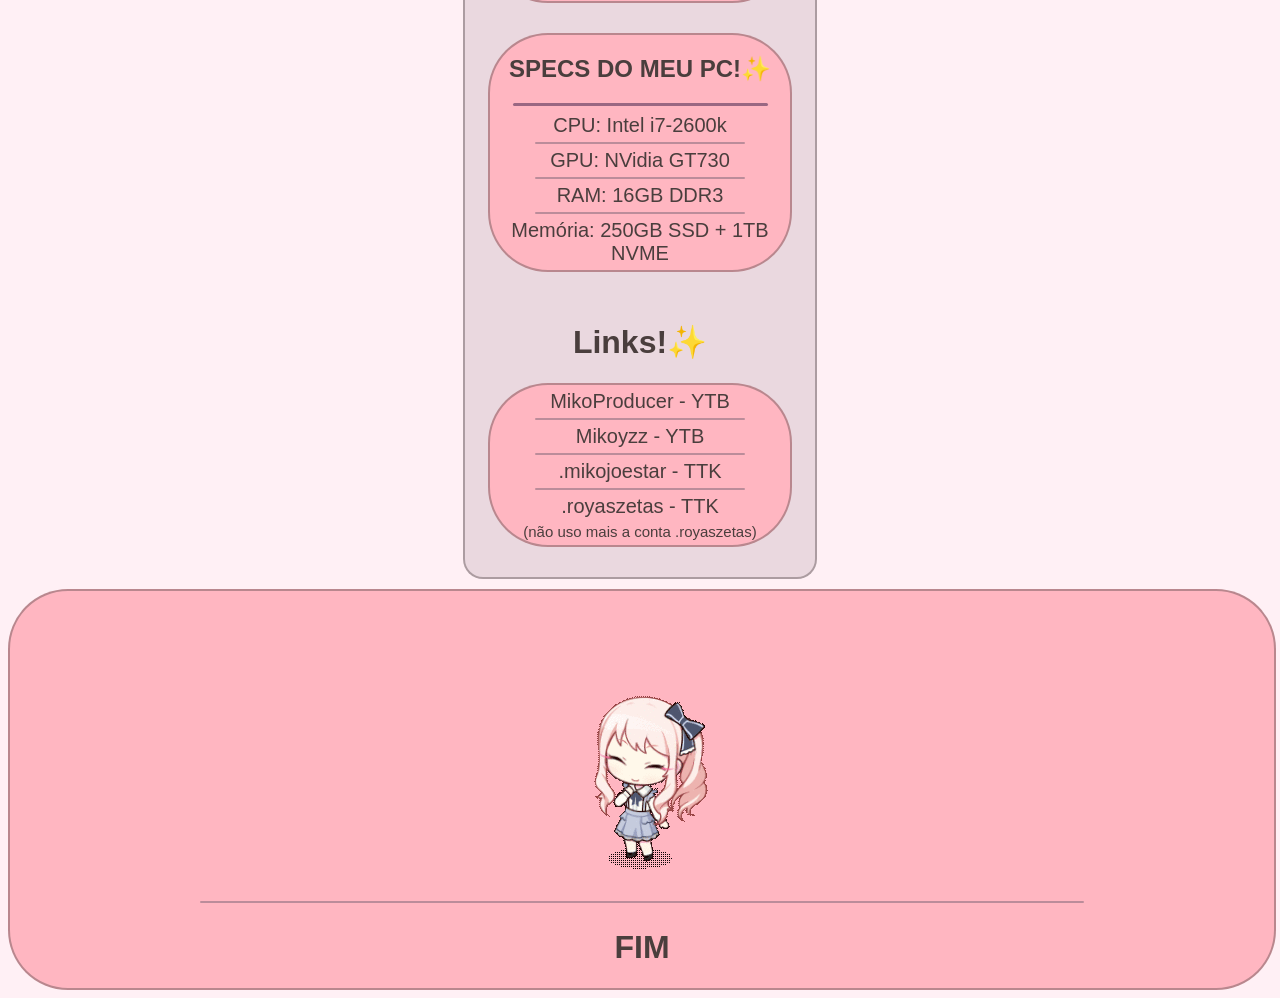
==== commit 53013bb0: "Update interests and programming languages in index.html" ====
--- a/index.html
+++ b/index.html
@@ -42,7 +42,7 @@
             <hr>
             <p>Cor Favorita: Rosa</p>
             <hr class="trace">
-            <p>Programação: HTML e CSS</p>
+            <p>Programação: HTML/CSS/Python</p>
             <hr class="trace">
             <p>Músicas: Qualquer Gênero</p>
             <hr class="trace">
